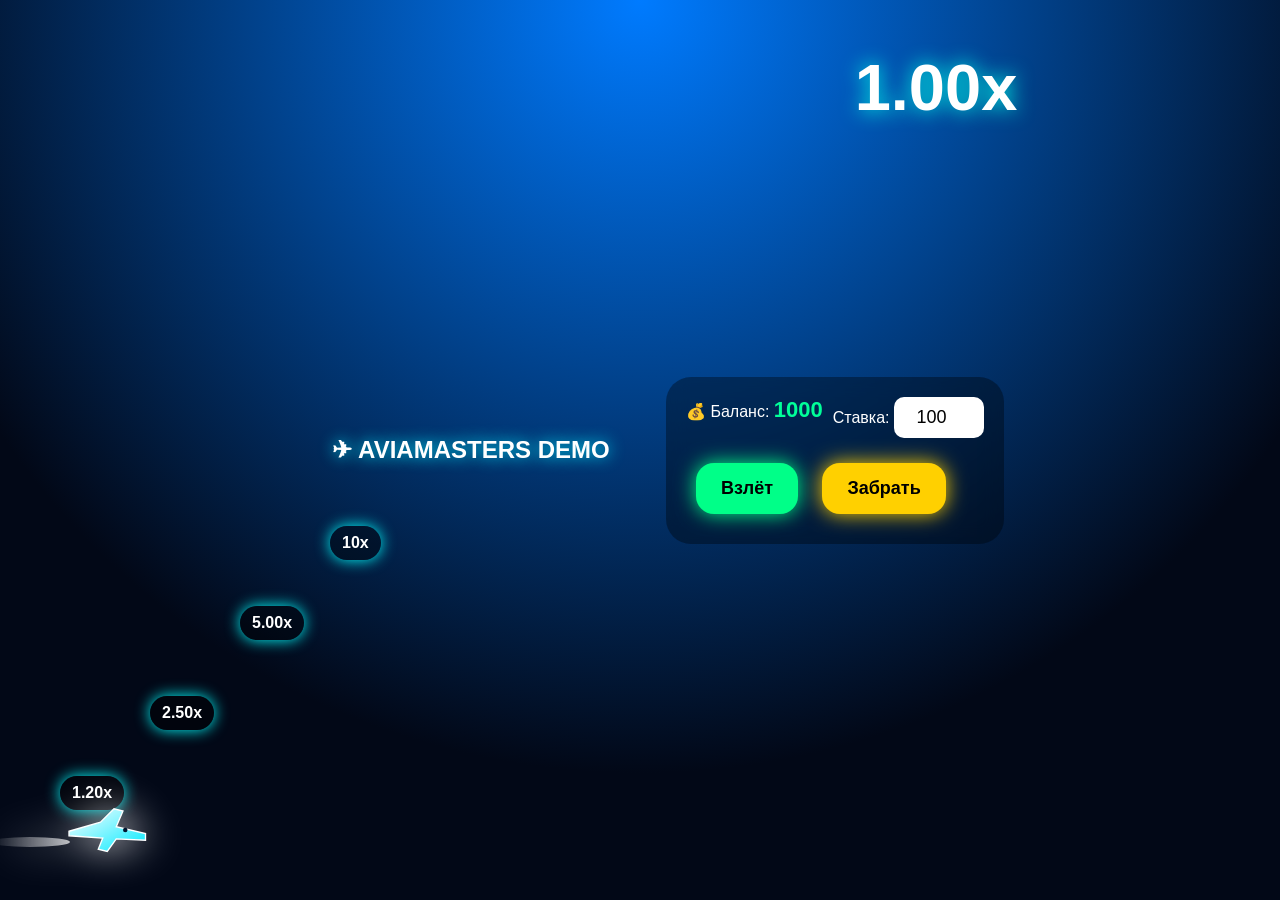
==== game/index.html @ b6bc9e89 "Update index.html" ====
<!DOCTYPE html>
<html lang="ru">

<head>

<meta charset="UTF-8">

<meta name="viewport" content="width=device-width, initial-scale=1.0">

<title>AVIAMASTERS Demo</title>

<link rel="stylesheet" href="style.css">

</head>


<body>


<div class="game">


<h1>✈ AVIAMASTERS DEMO</h1>


<div class="route">

<div class="point p1">1.20x</div>
<div class="point p2">2.50x</div>
<div class="point p3">5.00x</div>
<div class="point p4">10x</div>

</div>


<svg id="flightPath">

<polyline
stroke="#00ffcc"
stroke-width="5"
/>

</svg>


<div id="plane">

<img src="plane.svg">

</div>


<div id="multiplier">

1.00x

</div>
</div>



<div class="panel">


<div class="stats">

<div>
💰 Баланс:
<span id="balance">
1000
</span>
</div>


<div>

Ставка:

<input id="bet"
type="number"
value="100">

</div>

</div>



<button id="start">
Взлёт
</button>


<button id="take">
Забрать
</button>


</div>



<div id="message"></div>
  <div id="history">

</div>


</div>



<script src="game.js"></script>


</body>

</html>
---- game/style.css ----
*{
    box-sizing:border-box;
}


body{

    margin:0;
    min-height:100vh;

    display:flex;
    justify-content:center;
    align-items:center;

    background:
    radial-gradient(circle at top,#007bff,#020817 70%);

    font-family:Arial, sans-serif;

    color:white;

}



.game{

    width:390px;

    padding:20px;

    text-align:center;

}



h1{

    font-size:24px;

    text-shadow:
    0 0 15px #00eaff;

}



.sky{

height:450px;

position:relative;

overflow:hidden;

border-radius:30px;


background:

linear-gradient(
180deg,
#38c8ff 0%,
#79e8ff 45%,
#0b4d8a 100%
);


box-shadow:

0 0 40px #00eaff;

}


    box-shadow:

    0 0 35px #00eaff;

}



/* облака */

.sky::before{

content:"☁   ☁        ☁";

position:absolute;

top:40px;

left:0;

width:100%;

font-size:55px;

opacity:.35;

animation:cloud 8s linear infinite;

}



@keyframes cloud{

from{
transform:translateX(-80px);
}

to{
transform:translateX(80px);
}

}




#plane{

position:absolute;

left:60px;

bottom:40px;

width:90px;

z-index:5;

transition:

left .2s linear,

bottom .2s linear;


filter:

drop-shadow(
0 0 20px #ffffff
);

}


#plane img{

width:100%;

}




#multiplier{

position:absolute;

top:50px;

width:100%;

font-size:65px;

font-weight:bold;


text-shadow:

0 0 20px #00ffea;

}





.panel{

margin-top:20px;

background:

rgba(0,0,0,.35);

padding:20px;

border-radius:25px;


backdrop-filter:blur(10px);

}



#balance{

color:#00ff99;

font-size:22px;

font-weight:bold;

}



button{

border:0;

border-radius:18px;

padding:15px 25px;

margin:10px;

font-size:18px;

cursor:pointer;

font-weight:bold;

}



#start{

background:#00ff88;

box-shadow:

0 0 20px #00ff88;

}



#take{

background:#ffd000;

box-shadow:

0 0 20px #ffd000;

}



#message{

margin-top:20px;

font-size:22px;

    .crash{

animation:crash 1s forwards;

}


@keyframes crash{


0%{

transform:rotate(0deg);

}


50%{

transform:rotate(45deg);

}


100%{

transform:

translateY(200px)
rotate(90deg);

opacity:0;

}


}
}

#history{

margin-top:20px;

display:flex;

justify-content:center;

gap:8px;

flex-wrap:wrap;

}


.result{

padding:8px 12px;

border-radius:12px;

background:#06172d;

font-weight:bold;

box-shadow:

0 0 10px #00eaff;

}


.good{

color:#00ff88;

}


.bad{

color:#ff3355;

}

.stats{

display:flex;

justify-content:space-between;

gap:10px;

margin-bottom:15px;

}


input{

width:90px;

padding:10px;

border-radius:10px;

border:0;

font-size:18px;

text-align:center;

}

/* след за самолётом */

#plane::after{

content:"";

position:absolute;

width:80px;

height:10px;

left:-70px;

top:35px;

background:

linear-gradient(
90deg,
transparent,
#ffffff
);


border-radius:50%;

opacity:.7;

animation:smoke .6s infinite;

}


@keyframes smoke{


0%{

transform:scaleX(.5);

opacity:.2;

}


50%{

transform:scaleX(1);

opacity:.8;

}


100%{

transform:scaleX(.5);

opacity:.2;

}


}



/* плавный полёт */

#plane{

transition:

left .2s linear,

bottom .2s linear;

}

#flightPath{

position:absolute;

left:0;

bottom:0;

width:100%;

height:100%;

pointer-events:none;

}



#line{

filter:

drop-shadow(0 0 10px #00ffcc);

}

/* солнце */

.sky::before{

content:"☀️";

position:absolute;

top:25px;

right:35px;

font-size:70px;

filter:
drop-shadow(0 0 20px #fff);

}


/* остров */

.sky::after{

content:"";

position:absolute;

bottom:-60px;

left:50%;

transform:translateX(-50%);

width:320px;

height:130px;

background:

radial-gradient(
circle,
#1bff75,
#006b32
);


border-radius:50%;

box-shadow:

0 -10px 30px #00ff88;

}

.route{

position:absolute;

left:0;

top:0;

width:100%;

height:100%;

z-index:2;

}


.point{

position:absolute;

padding:8px 12px;

border-radius:20px;

background:rgba(0,0,0,.4);

color:white;

font-weight:bold;

box-shadow:0 0 15px #00ffff;

}


.p1{

left:60px;

bottom:90px;

}


.p2{

left:150px;

bottom:170px;

}


.p3{

left:240px;

bottom:260px;

}


.p4{

left:330px;

bottom:340px;

}
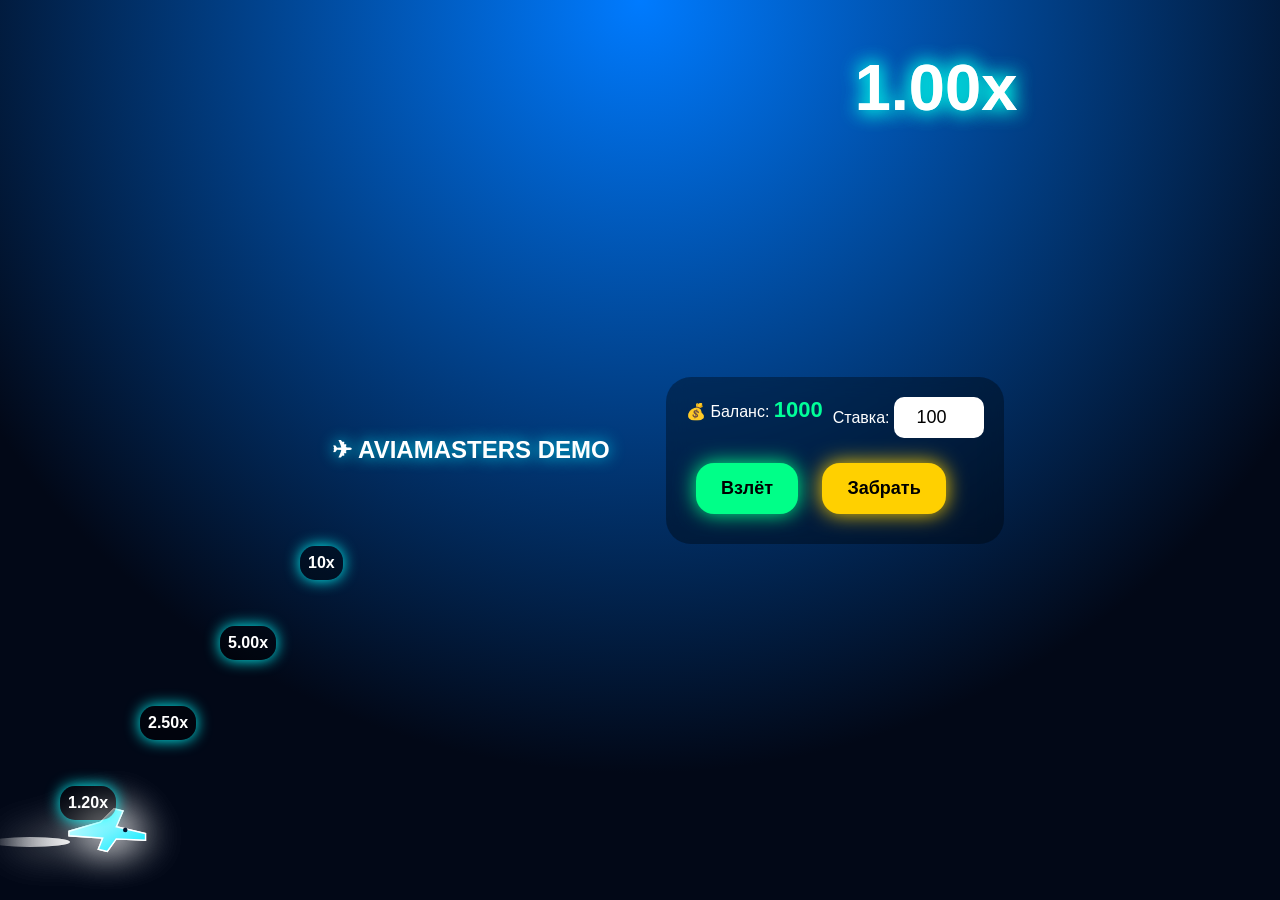
==== commit e8864ffa: "Update index.html" ====
--- a/game/index.html
+++ b/game/index.html
@@ -22,19 +22,42 @@
 
 <h1>✈ AVIAMASTERS DEMO</h1>
 
+<div class="game-area">
+
+
+<svg id="flightPath">
+
+</svg>
+
 
 <div class="route">
 
 <div class="point p1">1.20x</div>
+
 <div class="point p2">2.50x</div>
+
 <div class="point p3">5.00x</div>
+
 <div class="point p4">10x</div>
 
 </div>
 
 
-<svg id="flightPath">
+<div id="plane">
 
+<img src="plane.svg">
+
+</div>
+
+
+<div id="multiplier">
+
+1.00x
+
+</div>
+
+
+</div>
 <polyline
 stroke="#00ffcc"
 stroke-width="5"
--- a/game/style.css
+++ b/game/style.css
@@ -48,16 +48,16 @@
 
 .sky{
 
+position:relative;
+
+overflow:hidden;
+
+
 height:450px;
 
-position:relative;
-
-overflow:hidden;
-
-border-radius:30px;
-
-
-background:
+background: ...;
+
+}
 
 linear-gradient(
 180deg,
@@ -606,3 +606,44 @@
 bottom:340px;
 
 }
+.route{
+position:absolute;
+left:0;
+top:0;
+width:100%;
+height:100%;
+z-index:10;
+}
+
+
+.point{
+position:absolute;
+color:white;
+background:rgba(0,0,0,.4);
+padding:8px;
+border-radius:15px;
+}
+
+
+.p1{
+left:60px;
+bottom:80px;
+}
+
+
+.p2{
+left:140px;
+bottom:160px;
+}
+
+
+.p3{
+left:220px;
+bottom:240px;
+}
+
+
+.p4{
+left:300px;
+bottom:320px;
+}
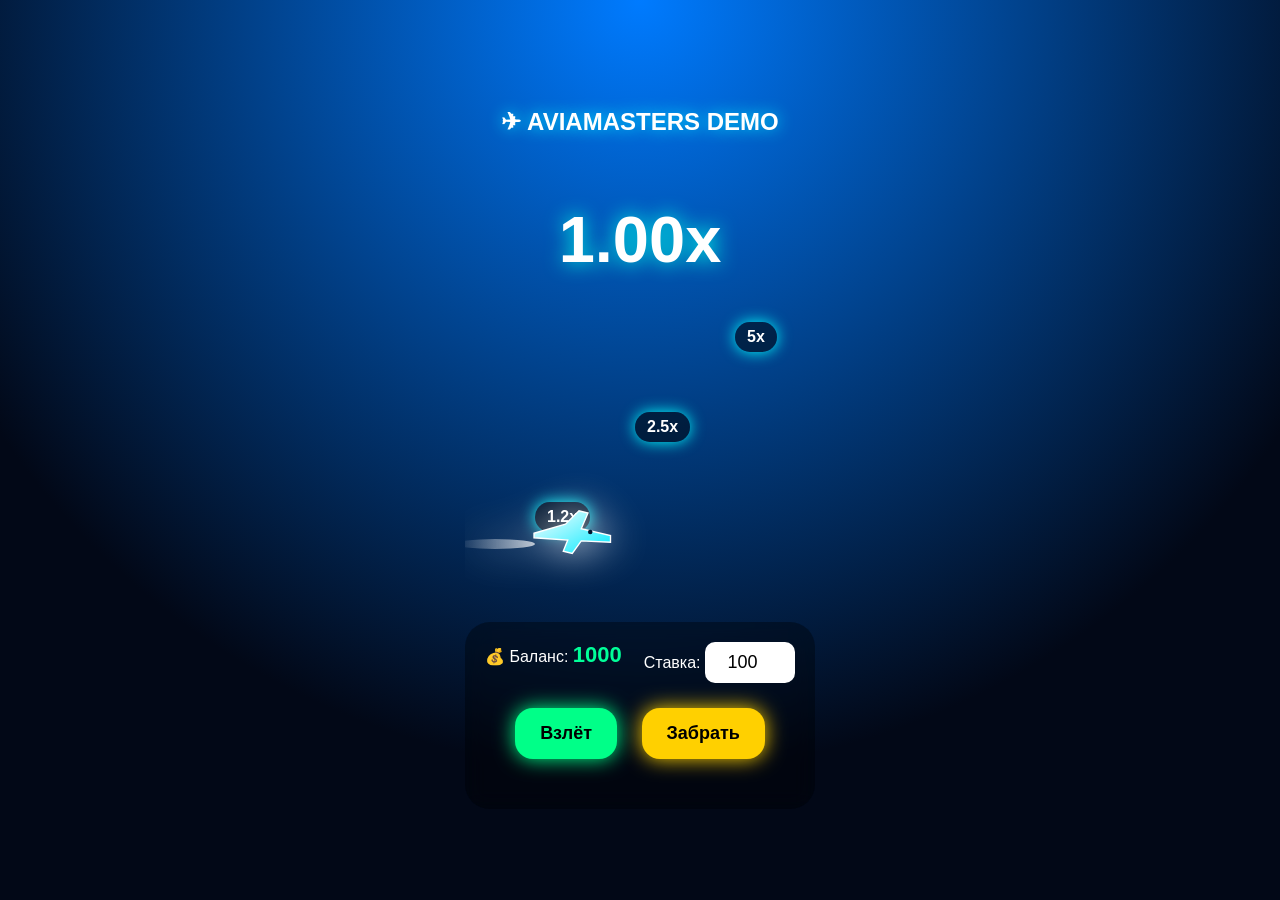
==== commit 6da846f5: "Update index.html" ====
--- a/game/index.html
+++ b/game/index.html
@@ -1,141 +1,62 @@
 <!DOCTYPE html>
 <html lang="ru">
-
 <head>
-
 <meta charset="UTF-8">
-
 <meta name="viewport" content="width=device-width, initial-scale=1.0">
-
-<title>AVIAMASTERS Demo</title>
-
+<title>AVIAMASTERS DEMO</title>
 <link rel="stylesheet" href="style.css">
-
 </head>
-
 
 <body>
 
-
 <div class="game">
 
+    <h1>✈ AVIAMASTERS DEMO</h1>
 
-<h1>✈ AVIAMASTERS DEMO</h1>
+    <div class="game-area">
 
-<div class="game-area">
+        <svg id="flightPath">
+            <polyline id="line" fill="none"></polyline>
+        </svg>
 
+        <div class="route">
+            <div class="point p1">1.2x</div>
+            <div class="point p2">2.5x</div>
+            <div class="point p3">5x</div>
+            <div class="point p4">10x</div>
+        </div>
 
-<svg id="flightPath">
+        <div id="plane">
+            <img src="plane.svg">
+        </div>
 
-</svg>
+        <div id="multiplier">1.00x</div>
 
+    </div>
 
-<div class="route">
+    <div class="panel">
 
-<div class="point p1">1.20x</div>
+        <div class="stats">
+            <div>💰 Баланс: <span id="balance">1000</span></div>
 
-<div class="point p2">2.50x</div>
+            <div>
+                Ставка:
+                <input id="bet" type="number" value="100">
+            </div>
+        </div>
 
-<div class="point p3">5.00x</div>
+        <button id="start">Взлёт</button>
+        <button id="take">Забрать</button>
 
-<div class="point p4">10x</div>
+        <div id="message"></div>
+
+        <div id="history"></div>
+
+    </div>
 
 </div>
 
-
-<div id="plane">
-
-<img src="plane.svg">
-
-</div>
-
-
-<div id="multiplier">
-
-1.00x
-
-</div>
-
-
-</div>
-<polyline
-stroke="#00ffcc"
-stroke-width="5"
-/>
-
-</svg>
-
-
-<div id="plane">
-
-<img src="plane.svg">
-
-</div>
-
-
-<div id="multiplier">
-
-1.00x
-
-</div>
-</div>
-
-
-
-<div class="panel">
-
-
-<div class="stats">
-
-<div>
-💰 Баланс:
-<span id="balance">
-1000
-</span>
-</div>
-
-
-<div>
-
-Ставка:
-
-<input id="bet"
-type="number"
-value="100">
-
-</div>
-
-</div>
-
-
-
-<button id="start">
-Взлёт
-</button>
-
-
-<button id="take">
-Забрать
-</button>
-
-
-</div>
-
-
-
-<div id="message"></div>
-  <div id="history">
-
-</div>
-
-
-</div>
-
-
-
 <script src="game.js"></script>
 
-
 </body>
-
 </html>
--- a/game/style.css
+++ b/game/style.css
@@ -118,9 +118,6 @@
 
 }
 
-
-
-
 #plane{
 
 position:absolute;
@@ -155,9 +152,6 @@
 
 }
 
-
-
-
 #multiplier{
 
 position:absolute;
@@ -177,10 +171,6 @@
 
 }
 
-
-
-
-
 .panel{
 
 margin-top:20px;
@@ -209,8 +199,6 @@
 font-weight:bold;
 
 }
-
-
 
 button{
 
@@ -536,23 +524,6 @@
 
 }
 
-.route{
-
-position:absolute;
-
-left:0;
-
-top:0;
-
-width:100%;
-
-height:100%;
-
-z-index:2;
-
-}
-
-
 .point{
 
 position:absolute;
@@ -606,15 +577,6 @@
 bottom:340px;
 
 }
-.route{
-position:absolute;
-left:0;
-top:0;
-width:100%;
-height:100%;
-z-index:10;
-}
-
 
 .point{
 position:absolute;
@@ -647,3 +609,59 @@
 left:300px;
 bottom:320px;
 }
+.game-area{
+
+position:relative;
+
+width:100%;
+
+height:450px;
+
+overflow:hidden;
+
+}
+.game-area{
+    position:relative;
+    width:100%;
+    max-width:700px;
+    height:450px;
+    overflow:hidden;
+    margin:auto;
+}
+
+
+.route{
+    position:absolute;
+    inset:0;
+    z-index:5;
+}
+
+
+.point{
+    position:absolute;
+    color:white;
+    background:rgba(0,0,0,.5);
+    padding:6px 12px;
+    border-radius:20px;
+}
+
+
+.p1{
+    left:70px;
+    bottom:70px;
+}
+
+.p2{
+    left:170px;
+    bottom:160px;
+}
+
+.p3{
+    left:270px;
+    bottom:250px;
+}
+
+.p4{
+    left:370px;
+    bottom:330px;
+}
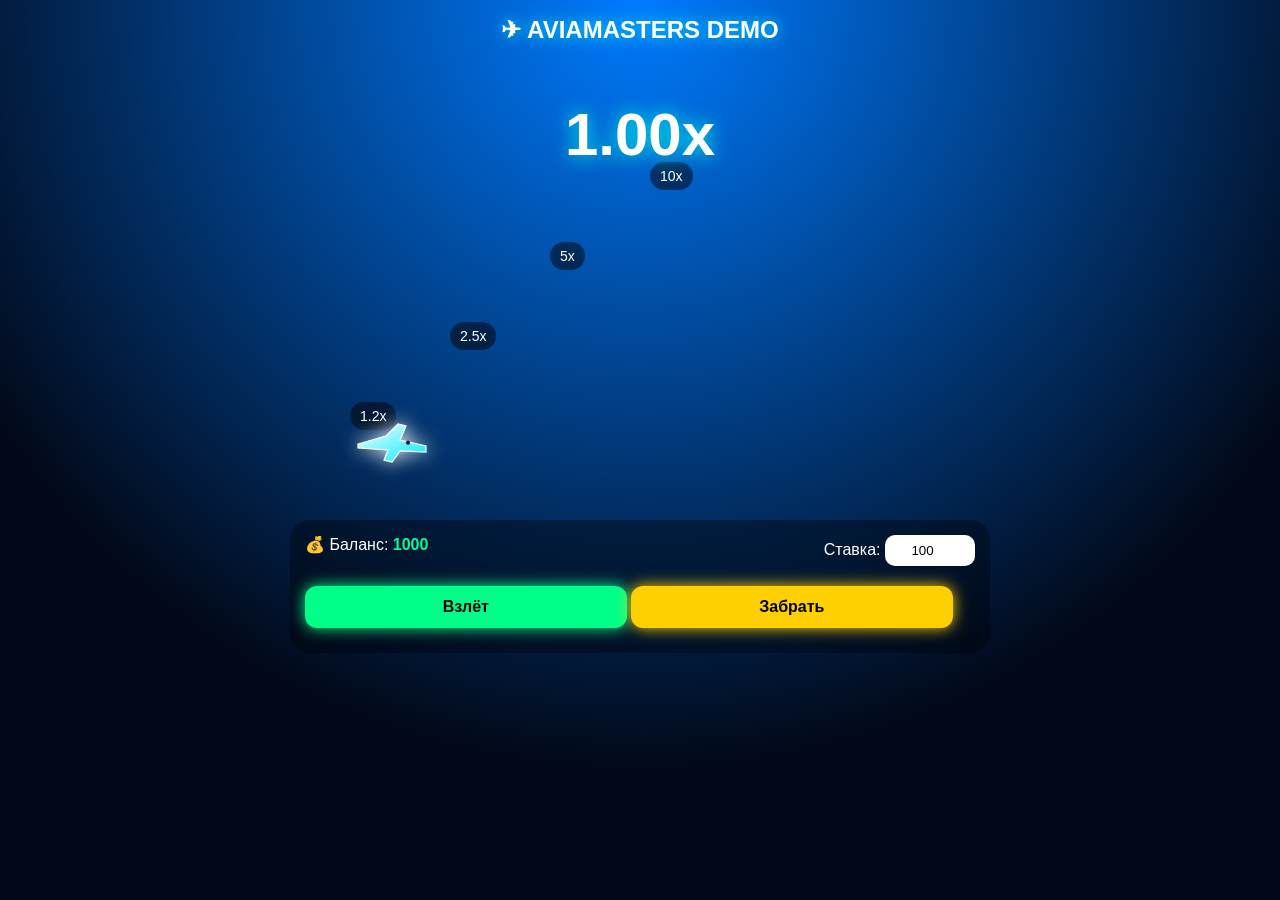
==== commit 0ea8a1c3: "Update index.html" ====
--- a/game/index.html
+++ b/game/index.html
@@ -11,30 +11,43 @@
 
 <div class="game">
 
-    <h1>✈ AVIAMASTERS DEMO</h1>
+   <h1>✈ AVIAMASTERS DEMO</h1>
 
-    <div class="game-area">
+<div class="game-area">
 
-        <svg id="flightPath">
-            <polyline id="line" fill="none"></polyline>
-        </svg>
+    <!-- ☀️ солнце / ☁️ облака добавляются через CSS -->
 
-        <div class="route">
-            <div class="point p1">1.2x</div>
-            <div class="point p2">2.5x</div>
-            <div class="point p3">5x</div>
-            <div class="point p4">10x</div>
-        </div>
+    <!-- SVG линия полёта -->
+    <svg id="flightPath">
+        <polyline id="line" fill="none"></polyline>
+    </svg>
 
-        <div id="plane">
-            <img src="plane.svg">
-        </div>
+    <!-- острова -->
+    <div class="island island1"></div>
+    <div class="island island2"></div>
+    <div class="island island3"></div>
+    <div class="island island4"></div>
+    <div class="island island5"></div>
 
-        <div id="multiplier">1.00x</div>
-
+    <!-- точки множителей -->
+    <div class="route">
+        <div class="point p1">1.2x</div>
+        <div class="point p2">2.5x</div>
+        <div class="point p3">5x</div>
+        <div class="point p4">10x</div>
     </div>
 
-    <div class="panel">
+    <!-- самолёт -->
+    <div id="plane">
+        <img src="plane.svg">
+    </div>
+
+    <!-- множитель -->
+    <div id="multiplier">1.00x</div>
+
+</div>
+
+<div class="panel">
 
         <div class="stats">
             <div>💰 Баланс: <span id="balance">1000</span></div>
--- a/game/style.css
+++ b/game/style.css
@@ -1,667 +1,171 @@
-*{
-    box-sizing:border-box;
+* {
+    box-sizing: border-box;
 }
 
-
-body{
-
-    margin:0;
-    min-height:100vh;
-
-    display:flex;
-    justify-content:center;
-    align-items:center;
-
-    background:
-    radial-gradient(circle at top,#007bff,#020817 70%);
-
-    font-family:Arial, sans-serif;
-
-    color:white;
-
+body {
+    margin: 0;
+    height: 100vh;
+    display: flex;
+    justify-content: center;
+    align-items: center;
+    background: radial-gradient(circle at top, #007bff, #020817 70%);
+    font-family: Arial, sans-serif;
+    color: white;
+    overflow: hidden;
 }
 
-
-
-.game{
-
-    width:390px;
-
-    padding:20px;
-
-    text-align:center;
-
+.game {
+    width: 100vw;
+    height: 100vh;
+    max-width: 700px;
+    display: flex;
+    flex-direction: column;
+    align-items: center;
 }
 
-
-
-h1{
-
-    font-size:24px;
-
-    text-shadow:
-    0 0 15px #00eaff;
-
+h1 {
+    font-size: 24px;
+    text-shadow: 0 0 15px #00eaff;
 }
 
-
-
-.sky{
-
-position:relative;
-
-overflow:hidden;
-
-
-height:450px;
-
-background: ...;
-
+.game-area {
+    position: relative;
+    width: 100%;
+    height: 450px;
+    overflow: hidden;
 }
 
-linear-gradient(
-180deg,
-#38c8ff 0%,
-#79e8ff 45%,
-#0b4d8a 100%
-);
-
-
-box-shadow:
-
-0 0 40px #00eaff;
-
+#flightPath {
+    position: absolute;
+    width: 100%;
+    height: 100%;
+    pointer-events: none;
 }
 
-
-    box-shadow:
-
-    0 0 35px #00eaff;
-
+#plane {
+    position: absolute;
+    left: 60px;
+    bottom: 40px;
+    width: 80px;
+    z-index: 5;
+    transition: left 0.1s linear, bottom 0.1s linear;
+    filter: drop-shadow(0 0 10px white);
 }
 
-
-
-/* облака */
-
-.sky::before{
-
-content:"☁   ☁        ☁";
-
-position:absolute;
-
-top:40px;
-
-left:0;
-
-width:100%;
-
-font-size:55px;
-
-opacity:.35;
-
-animation:cloud 8s linear infinite;
-
+#plane img {
+    width: 100%;
 }
 
-
-
-@keyframes cloud{
-
-from{
-transform:translateX(-80px);
+#multiplier {
+    position: absolute;
+    top: 40px;
+    width: 100%;
+    text-align: center;
+    font-size: 60px;
+    font-weight: bold;
+    text-shadow: 0 0 20px #00ffea;
 }
 
-to{
-transform:translateX(80px);
+.route {
+    position: absolute;
+    inset: 0;
 }
 
+.point {
+    position: absolute;
+    padding: 6px 10px;
+    border-radius: 15px;
+    background: rgba(0,0,0,0.5);
+    font-size: 14px;
 }
 
-#plane{
+.p1 { left: 60px; bottom: 80px; }
+.p2 { left: 160px; bottom: 160px; }
+.p3 { left: 260px; bottom: 240px; }
+.p4 { left: 360px; bottom: 320px; }
 
-position:absolute;
-
-left:60px;
-
-bottom:40px;
-
-width:90px;
-
-z-index:5;
-
-transition:
-
-left .2s linear,
-
-bottom .2s linear;
-
-
-filter:
-
-drop-shadow(
-0 0 20px #ffffff
-);
-
+.panel {
+    margin-top: 10px;
+    width: 100%;
+    background: rgba(0,0,0,0.35);
+    padding: 15px;
+    border-radius: 20px;
+    backdrop-filter: blur(10px);
 }
 
-
-#plane img{
-
-width:100%;
-
+.stats {
+    display: flex;
+    justify-content: space-between;
+    margin-bottom: 10px;
 }
 
-#multiplier{
-
-position:absolute;
-
-top:50px;
-
-width:100%;
-
-font-size:65px;
-
-font-weight:bold;
-
-
-text-shadow:
-
-0 0 20px #00ffea;
-
+#balance {
+    color: #00ff99;
+    font-weight: bold;
 }
 
-.panel{
-
-margin-top:20px;
-
-background:
-
-rgba(0,0,0,.35);
-
-padding:20px;
-
-border-radius:25px;
-
-
-backdrop-filter:blur(10px);
-
+input {
+    width: 90px;
+    padding: 8px;
+    border-radius: 10px;
+    border: none;
+    text-align: center;
 }
 
-
-
-#balance{
-
-color:#00ff99;
-
-font-size:22px;
-
-font-weight:bold;
-
+button {
+    width: 48%;
+    padding: 12px;
+    margin-top: 10px;
+    border: none;
+    border-radius: 12px;
+    font-size: 16px;
+    font-weight: bold;
+    cursor: pointer;
 }
 
-button{
-
-border:0;
-
-border-radius:18px;
-
-padding:15px 25px;
-
-margin:10px;
-
-font-size:18px;
-
-cursor:pointer;
-
-font-weight:bold;
-
+#start {
+    background: #00ff88;
+    box-shadow: 0 0 15px #00ff88;
 }
 
-
-
-#start{
-
-background:#00ff88;
-
-box-shadow:
-
-0 0 20px #00ff88;
-
+#take {
+    background: #ffd000;
+    box-shadow: 0 0 15px #ffd000;
 }
 
-
-
-#take{
-
-background:#ffd000;
-
-box-shadow:
-
-0 0 20px #ffd000;
-
+#message {
+    margin-top: 10px;
+    font-size: 18px;
+    text-align: center;
 }
 
-
-
-#message{
-
-margin-top:20px;
-
-font-size:22px;
-
-    .crash{
-
-animation:crash 1s forwards;
-
+#history {
+    margin-top: 10px;
+    display: flex;
+    gap: 6px;
+    justify-content: center;
+    flex-wrap: wrap;
 }
 
-
-@keyframes crash{
-
-
-0%{
-
-transform:rotate(0deg);
-
+.result {
+    padding: 6px 10px;
+    border-radius: 10px;
+    background: #06172d;
+    font-weight: bold;
 }
 
+.good { color: #00ff88; }
+.bad { color: #ff3355; }
 
-50%{
-
-transform:rotate(45deg);
-
+.crash {
+    animation: crash 0.8s forwards;
 }
 
-
-100%{
-
-transform:
-
-translateY(200px)
-rotate(90deg);
-
-opacity:0;
-
+@keyframes crash {
+    0% { transform: rotate(0); }
+    50% { transform: rotate(40deg); }
+    100% {
+        transform: translateY(200px) rotate(90deg);
+        opacity: 0;
+    }
 }
-
-
-}
-}
-
-#history{
-
-margin-top:20px;
-
-display:flex;
-
-justify-content:center;
-
-gap:8px;
-
-flex-wrap:wrap;
-
-}
-
-
-.result{
-
-padding:8px 12px;
-
-border-radius:12px;
-
-background:#06172d;
-
-font-weight:bold;
-
-box-shadow:
-
-0 0 10px #00eaff;
-
-}
-
-
-.good{
-
-color:#00ff88;
-
-}
-
-
-.bad{
-
-color:#ff3355;
-
-}
-
-.stats{
-
-display:flex;
-
-justify-content:space-between;
-
-gap:10px;
-
-margin-bottom:15px;
-
-}
-
-
-input{
-
-width:90px;
-
-padding:10px;
-
-border-radius:10px;
-
-border:0;
-
-font-size:18px;
-
-text-align:center;
-
-}
-
-/* след за самолётом */
-
-#plane::after{
-
-content:"";
-
-position:absolute;
-
-width:80px;
-
-height:10px;
-
-left:-70px;
-
-top:35px;
-
-background:
-
-linear-gradient(
-90deg,
-transparent,
-#ffffff
-);
-
-
-border-radius:50%;
-
-opacity:.7;
-
-animation:smoke .6s infinite;
-
-}
-
-
-@keyframes smoke{
-
-
-0%{
-
-transform:scaleX(.5);
-
-opacity:.2;
-
-}
-
-
-50%{
-
-transform:scaleX(1);
-
-opacity:.8;
-
-}
-
-
-100%{
-
-transform:scaleX(.5);
-
-opacity:.2;
-
-}
-
-
-}
-
-
-
-/* плавный полёт */
-
-#plane{
-
-transition:
-
-left .2s linear,
-
-bottom .2s linear;
-
-}
-
-#flightPath{
-
-position:absolute;
-
-left:0;
-
-bottom:0;
-
-width:100%;
-
-height:100%;
-
-pointer-events:none;
-
-}
-
-
-
-#line{
-
-filter:
-
-drop-shadow(0 0 10px #00ffcc);
-
-}
-
-/* солнце */
-
-.sky::before{
-
-content:"☀️";
-
-position:absolute;
-
-top:25px;
-
-right:35px;
-
-font-size:70px;
-
-filter:
-drop-shadow(0 0 20px #fff);
-
-}
-
-
-/* остров */
-
-.sky::after{
-
-content:"";
-
-position:absolute;
-
-bottom:-60px;
-
-left:50%;
-
-transform:translateX(-50%);
-
-width:320px;
-
-height:130px;
-
-background:
-
-radial-gradient(
-circle,
-#1bff75,
-#006b32
-);
-
-
-border-radius:50%;
-
-box-shadow:
-
-0 -10px 30px #00ff88;
-
-}
-
-.point{
-
-position:absolute;
-
-padding:8px 12px;
-
-border-radius:20px;
-
-background:rgba(0,0,0,.4);
-
-color:white;
-
-font-weight:bold;
-
-box-shadow:0 0 15px #00ffff;
-
-}
-
-
-.p1{
-
-left:60px;
-
-bottom:90px;
-
-}
-
-
-.p2{
-
-left:150px;
-
-bottom:170px;
-
-}
-
-
-.p3{
-
-left:240px;
-
-bottom:260px;
-
-}
-
-
-.p4{
-
-left:330px;
-
-bottom:340px;
-
-}
-
-.point{
-position:absolute;
-color:white;
-background:rgba(0,0,0,.4);
-padding:8px;
-border-radius:15px;
-}
-
-
-.p1{
-left:60px;
-bottom:80px;
-}
-
-
-.p2{
-left:140px;
-bottom:160px;
-}
-
-
-.p3{
-left:220px;
-bottom:240px;
-}
-
-
-.p4{
-left:300px;
-bottom:320px;
-}
-.game-area{
-
-position:relative;
-
-width:100%;
-
-height:450px;
-
-overflow:hidden;
-
-}
-.game-area{
-    position:relative;
-    width:100%;
-    max-width:700px;
-    height:450px;
-    overflow:hidden;
-    margin:auto;
-}
-
-
-.route{
-    position:absolute;
-    inset:0;
-    z-index:5;
-}
-
-
-.point{
-    position:absolute;
-    color:white;
-    background:rgba(0,0,0,.5);
-    padding:6px 12px;
-    border-radius:20px;
-}
-
-
-.p1{
-    left:70px;
-    bottom:70px;
-}
-
-.p2{
-    left:170px;
-    bottom:160px;
-}
-
-.p3{
-    left:270px;
-    bottom:250px;
-}
-
-.p4{
-    left:370px;
-    bottom:330px;
-}
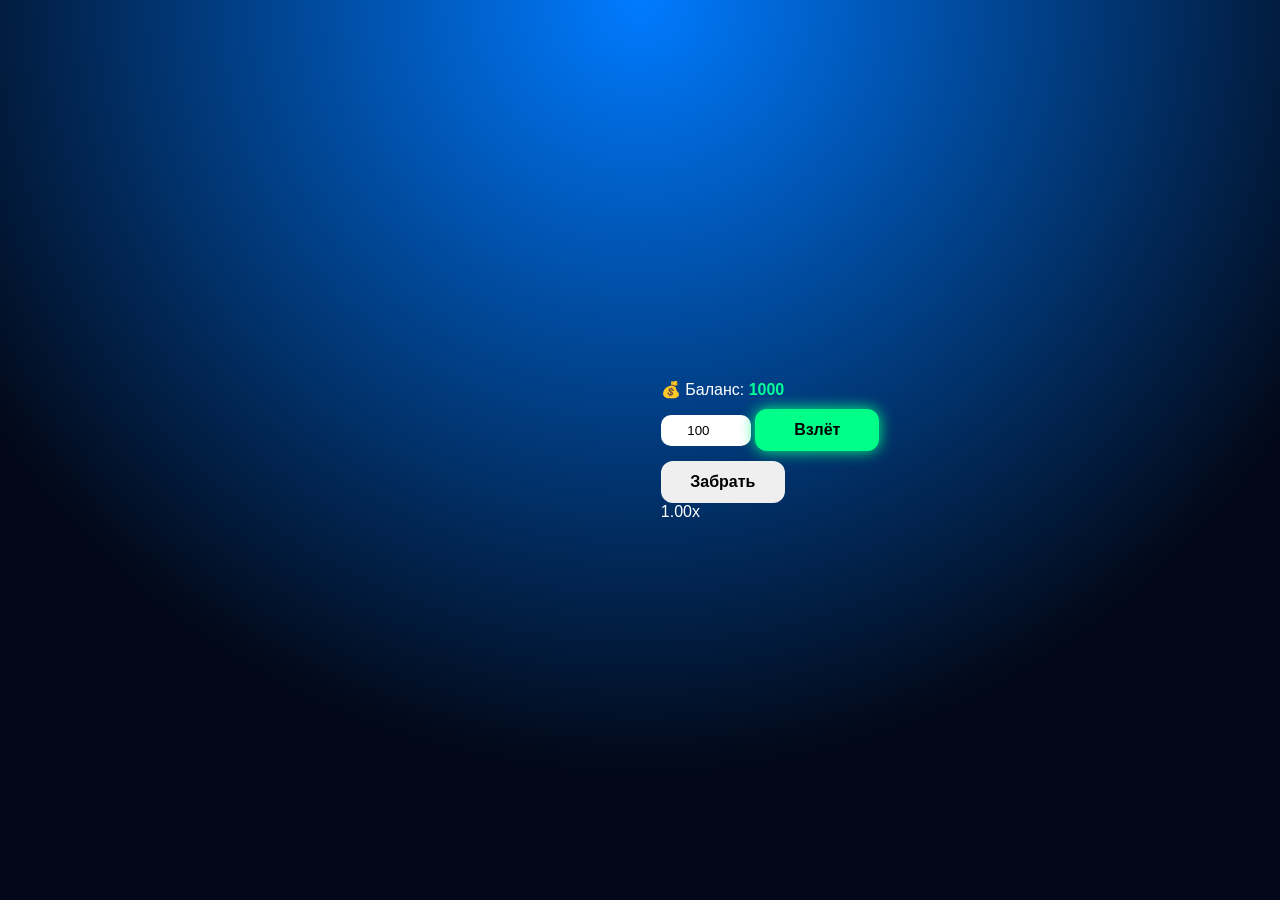
==== commit 6ccf9091: "Update index.html" ====
--- a/game/index.html
+++ b/game/index.html
@@ -2,71 +2,23 @@
 <html lang="ru">
 <head>
 <meta charset="UTF-8">
-<meta name="viewport" content="width=device-width, initial-scale=1.0">
-<title>AVIAMASTERS DEMO</title>
+<title>Crash Game</title>
 <link rel="stylesheet" href="style.css">
 </head>
 
 <body>
 
-<div class="game">
+<canvas id="game"></canvas>
 
-   <h1>✈ AVIAMASTERS DEMO</h1>
+<div class="ui">
+    <div>💰 Баланс: <span id="balance">1000</span></div>
 
-<div class="game-area">
+    <input id="bet" type="number" value="100">
 
-    <!-- ☀️ солнце / ☁️ облака добавляются через CSS -->
+    <button id="start">Взлёт</button>
+    <button id="cash">Забрать</button>
 
-    <!-- SVG линия полёта -->
-    <svg id="flightPath">
-        <polyline id="line" fill="none"></polyline>
-    </svg>
-
-    <!-- острова -->
-    <div class="island island1"></div>
-    <div class="island island2"></div>
-    <div class="island island3"></div>
-    <div class="island island4"></div>
-    <div class="island island5"></div>
-
-    <!-- точки множителей -->
-    <div class="route">
-        <div class="point p1">1.2x</div>
-        <div class="point p2">2.5x</div>
-        <div class="point p3">5x</div>
-        <div class="point p4">10x</div>
-    </div>
-
-    <!-- самолёт -->
-    <div id="plane">
-        <img src="plane.svg">
-    </div>
-
-    <!-- множитель -->
-    <div id="multiplier">1.00x</div>
-
-</div>
-
-<div class="panel">
-
-        <div class="stats">
-            <div>💰 Баланс: <span id="balance">1000</span></div>
-
-            <div>
-                Ставка:
-                <input id="bet" type="number" value="100">
-            </div>
-        </div>
-
-        <button id="start">Взлёт</button>
-        <button id="take">Забрать</button>
-
-        <div id="message"></div>
-
-        <div id="history"></div>
-
-    </div>
-
+    <div id="mult">1.00x</div>
 </div>
 
 <script src="game.js"></script>
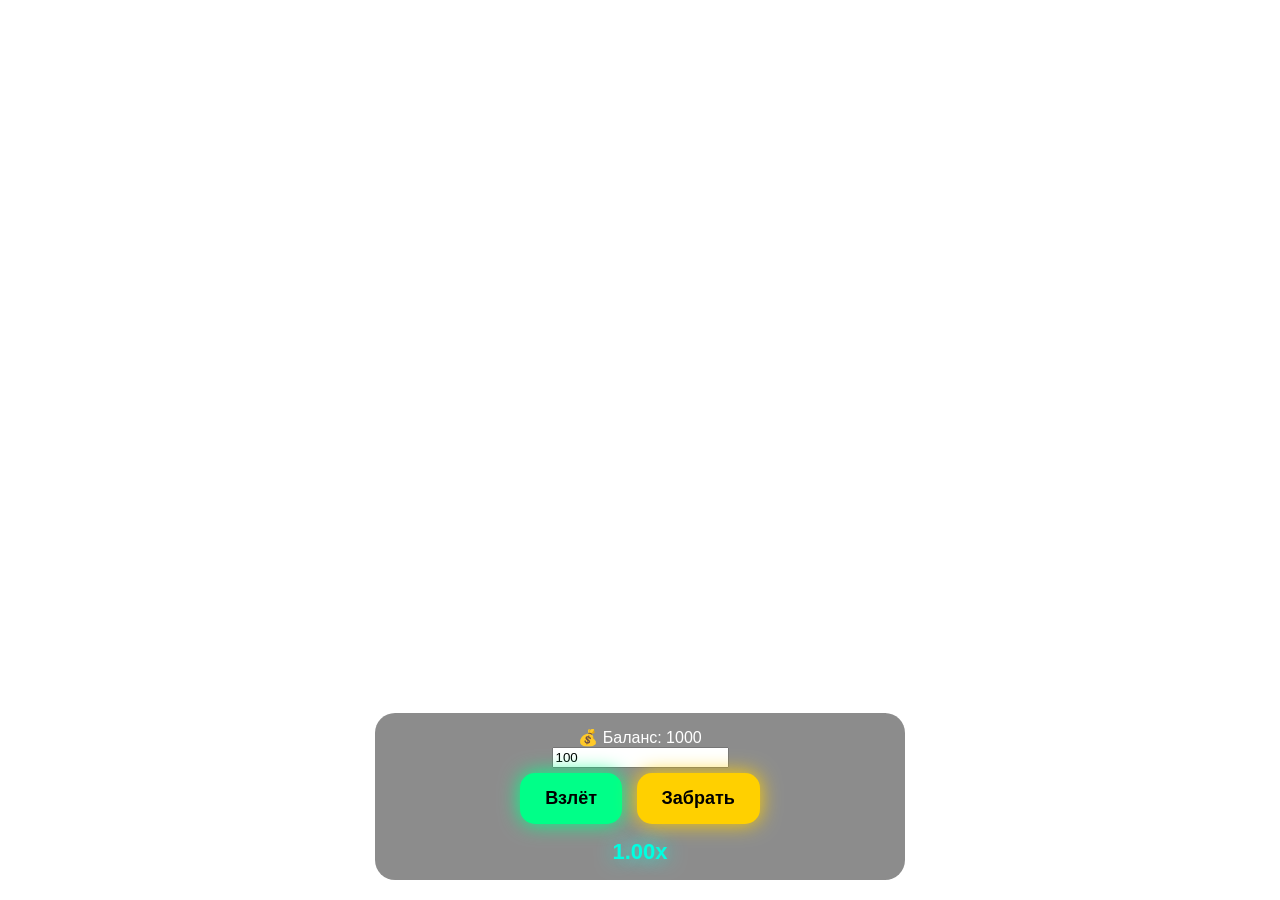
==== commit 012b5c96: "Update index.html" ====
--- a/game/index.html
+++ b/game/index.html
@@ -1,27 +1,60 @@
 <!DOCTYPE html>
 <html lang="ru">
 <head>
+
 <meta charset="UTF-8">
-<title>Crash Game</title>
+<meta name="viewport" content="width=device-width, initial-scale=1.0">
+
+<title>AVIAMASTERS DEMO</title>
+
 <link rel="stylesheet" href="style.css">
+
 </head>
+
 
 <body>
 
+
 <canvas id="game"></canvas>
 
+
 <div class="ui">
-    <div>💰 Баланс: <span id="balance">1000</span></div>
 
-    <input id="bet" type="number" value="100">
+<div>
+💰 Баланс:
+<span id="balance">1000</span>
+</div>
 
-    <button id="start">Взлёт</button>
-    <button id="cash">Забрать</button>
 
-    <div id="mult">1.00x</div>
+<input 
+id="bet"
+type="number"
+value="100">
+
+
+<br>
+
+
+<button id="start">
+Взлёт
+</button>
+
+
+<button id="cash">
+Забрать
+</button>
+
+
+<div id="mult">
+1.00x
 </div>
+
+
+</div>
+
 
 <script src="game.js"></script>
 
+
 </body>
 </html>
--- a/game/style.css
+++ b/game/style.css
@@ -1,171 +1,109 @@
-* {
-    box-sizing: border-box;
+body {
+    margin: 0;
+    overflow: hidden;
+    font-family: Arial;
 }
 
-body {
-    margin: 0;
-    height: 100vh;
-    display: flex;
-    justify-content: center;
-    align-items: center;
-    background: radial-gradient(circle at top, #007bff, #020817 70%);
-    font-family: Arial, sans-serif;
-    color: white;
-    overflow: hidden;
+canvas {
+    display: block;
+    width:100vw;
+    height:100vh;
 }
 
-.game {
-    width: 100vw;
-    height: 100vh;
-    max-width: 700px;
-    display: flex;
-    flex-direction: column;
-    align-items: center;
+
+/* UI поверх игры */
+.ui {
+
+    position:absolute;
+
+    bottom:20px;
+
+    left:50%;
+
+    transform:translateX(-50%);
+
+    width:90%;
+
+    max-width:500px;
+
+    background:
+    rgba(0,0,0,.45);
+
+    padding:15px;
+
+    border-radius:20px;
+
+    backdrop-filter:blur(10px);
+
+    color:white;
+
+    text-align:center;
+
 }
 
-h1 {
-    font-size: 24px;
-    text-shadow: 0 0 15px #00eaff;
+
+/* множитель */
+
+#mult {
+
+    font-size:50px;
+
+    font-weight:bold;
+
+    color:#00ffe1;
+
+    text-shadow:
+    0 0 20px #00ffe1;
+
 }
 
-.game-area {
-    position: relative;
-    width: 100%;
-    height: 450px;
-    overflow: hidden;
+
+/* кнопки */
+
+button {
+
+    border:none;
+
+    border-radius:15px;
+
+    padding:15px 25px;
+
+    font-size:18px;
+
+    font-weight:bold;
+
+    cursor:pointer;
+
+    margin:5px;
+
 }
 
-#flightPath {
-    position: absolute;
-    width: 100%;
-    height: 100%;
-    pointer-events: none;
+
+#start {
+
+    background:#00ff88;
+
+    box-shadow:
+    0 0 20px #00ff88;
+
 }
 
-#plane {
-    position: absolute;
-    left: 60px;
-    bottom: 40px;
-    width: 80px;
-    z-index: 5;
-    transition: left 0.1s linear, bottom 0.1s linear;
-    filter: drop-shadow(0 0 10px white);
+
+#cash {
+
+    background:#ffd000;
+
+    box-shadow:
+    0 0 20px #ffd000;
+
 }
 
-#plane img {
-    width: 100%;
+#cash {
+    background: #ffd000;
 }
 
-#multiplier {
-    position: absolute;
-    top: 40px;
-    width: 100%;
-    text-align: center;
-    font-size: 60px;
-    font-weight: bold;
-    text-shadow: 0 0 20px #00ffea;
-}
-
-.route {
-    position: absolute;
-    inset: 0;
-}
-
-.point {
-    position: absolute;
-    padding: 6px 10px;
-    border-radius: 15px;
-    background: rgba(0,0,0,0.5);
-    font-size: 14px;
-}
-
-.p1 { left: 60px; bottom: 80px; }
-.p2 { left: 160px; bottom: 160px; }
-.p3 { left: 260px; bottom: 240px; }
-.p4 { left: 360px; bottom: 320px; }
-
-.panel {
+#mult {
     margin-top: 10px;
-    width: 100%;
-    background: rgba(0,0,0,0.35);
-    padding: 15px;
-    border-radius: 20px;
-    backdrop-filter: blur(10px);
-}
-
-.stats {
-    display: flex;
-    justify-content: space-between;
-    margin-bottom: 10px;
-}
-
-#balance {
-    color: #00ff99;
+    font-size: 22px;
     font-weight: bold;
 }
-
-input {
-    width: 90px;
-    padding: 8px;
-    border-radius: 10px;
-    border: none;
-    text-align: center;
-}
-
-button {
-    width: 48%;
-    padding: 12px;
-    margin-top: 10px;
-    border: none;
-    border-radius: 12px;
-    font-size: 16px;
-    font-weight: bold;
-    cursor: pointer;
-}
-
-#start {
-    background: #00ff88;
-    box-shadow: 0 0 15px #00ff88;
-}
-
-#take {
-    background: #ffd000;
-    box-shadow: 0 0 15px #ffd000;
-}
-
-#message {
-    margin-top: 10px;
-    font-size: 18px;
-    text-align: center;
-}
-
-#history {
-    margin-top: 10px;
-    display: flex;
-    gap: 6px;
-    justify-content: center;
-    flex-wrap: wrap;
-}
-
-.result {
-    padding: 6px 10px;
-    border-radius: 10px;
-    background: #06172d;
-    font-weight: bold;
-}
-
-.good { color: #00ff88; }
-.bad { color: #ff3355; }
-
-.crash {
-    animation: crash 0.8s forwards;
-}
-
-@keyframes crash {
-    0% { transform: rotate(0); }
-    50% { transform: rotate(40deg); }
-    100% {
-        transform: translateY(200px) rotate(90deg);
-        opacity: 0;
-    }
-}
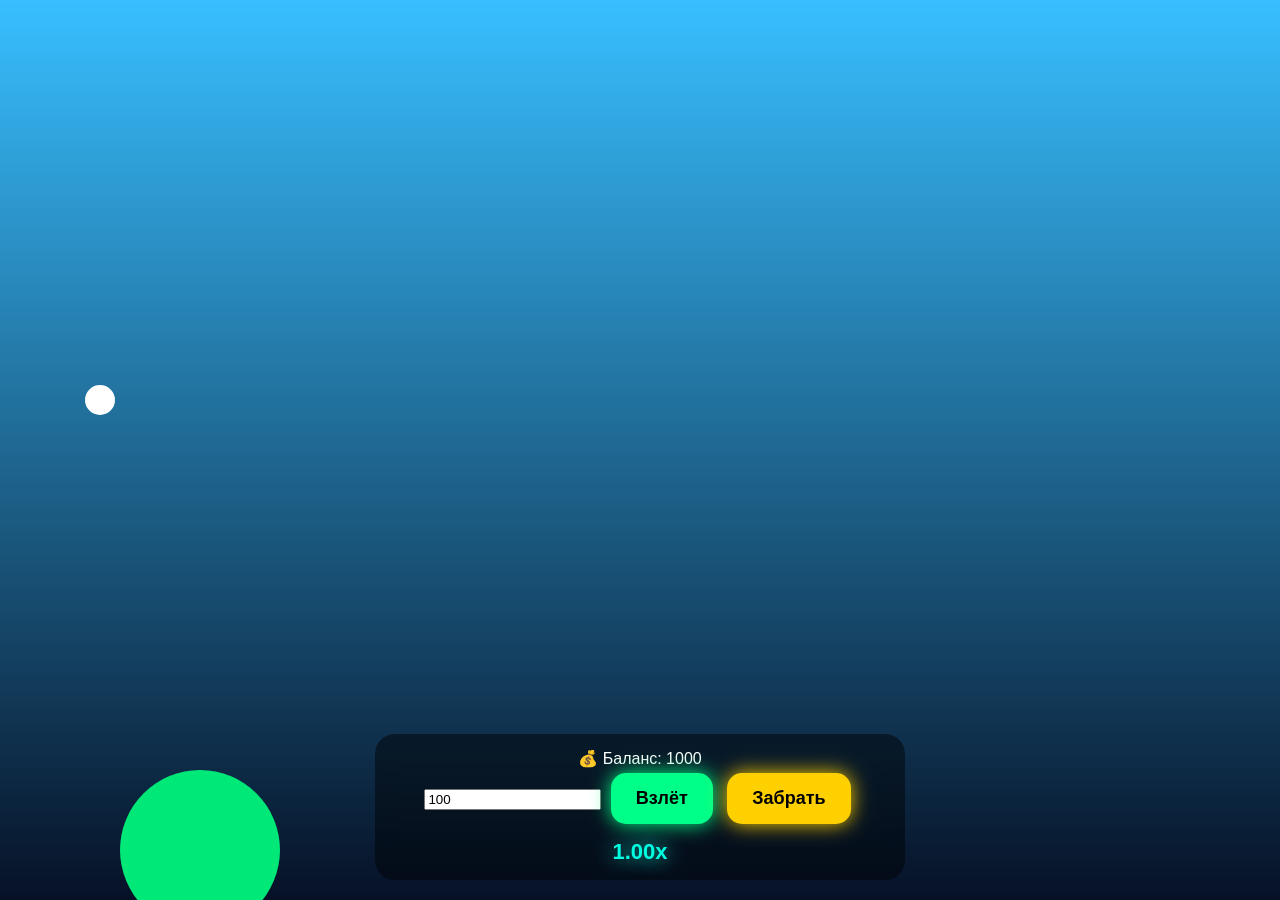
==== commit d8d487a1: "Update index.html" ====
--- a/game/index.html
+++ b/game/index.html
@@ -17,7 +17,6 @@
 
 <canvas id="game"></canvas>
 
-
 <div class="ui">
 
 <div>
@@ -25,30 +24,20 @@
 <span id="balance">1000</span>
 </div>
 
-
-<input 
-id="bet"
-type="number"
-value="100">
-
-
-<br>
+<input id="bet" value="100">
 
 
 <button id="start">
 Взлёт
 </button>
 
-
 <button id="cash">
 Забрать
 </button>
 
-
 <div id="mult">
 1.00x
 </div>
-
 
 </div>
 
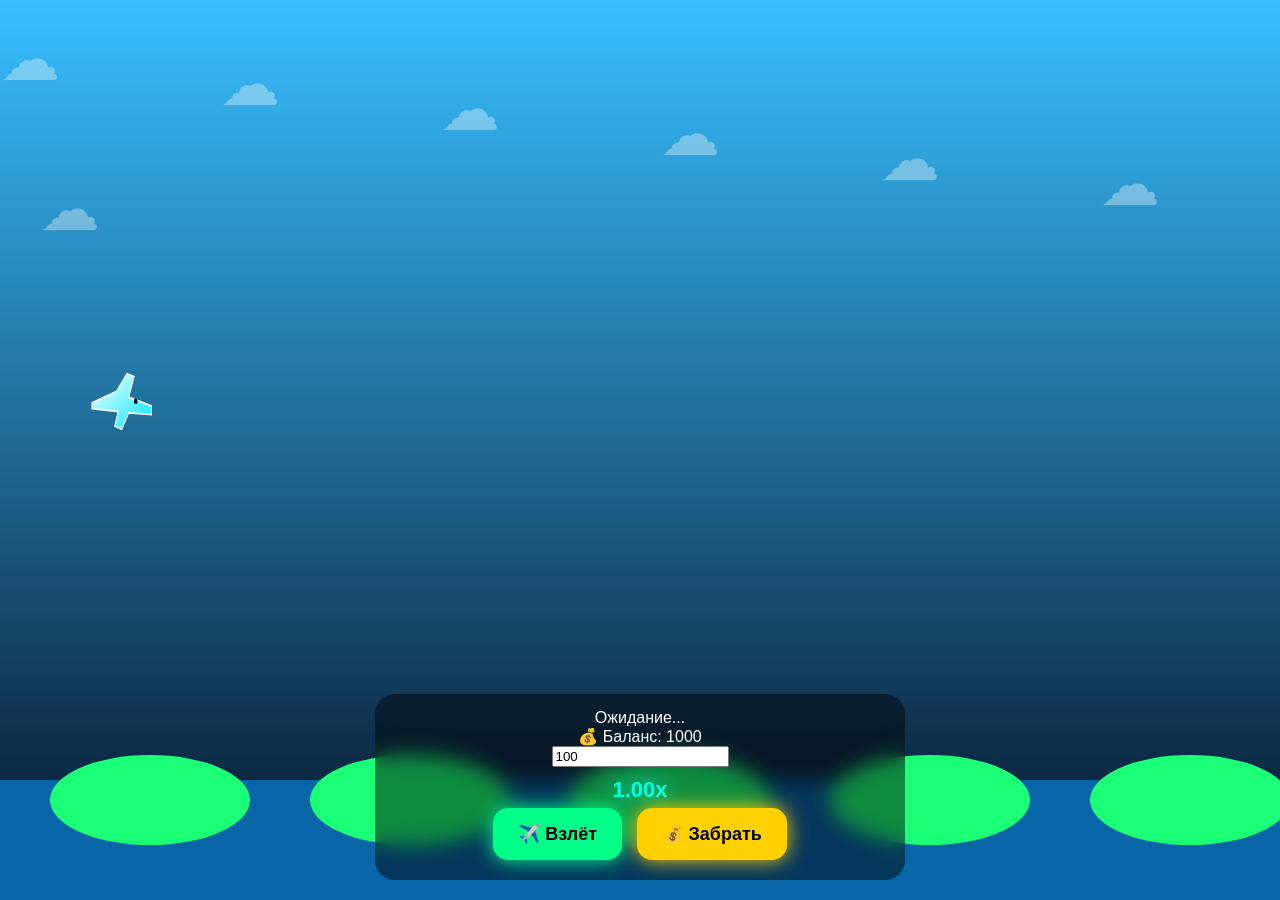
==== commit 1c757818: "Update index.html" ====
--- a/game/index.html
+++ b/game/index.html
@@ -1,13 +1,18 @@
 <!DOCTYPE html>
 <html lang="ru">
+
 <head>
 
 <meta charset="UTF-8">
+
 <meta name="viewport" content="width=device-width, initial-scale=1.0">
+
 
 <title>AVIAMASTERS DEMO</title>
 
+
 <link rel="stylesheet" href="style.css">
+
 
 </head>
 
@@ -17,33 +22,90 @@
 
 <canvas id="game"></canvas>
 
+
+
 <div class="ui">
 
-<div>
-💰 Баланс:
-<span id="balance">1000</span>
+
+
+<div id="status">
+Ожидание...
 </div>
 
-<input id="bet" value="100">
 
 
-<button id="start">
-Взлёт
-</button>
+<div id="history"></div>
 
-<button id="cash">
-Забрать
-</button>
+
+
+<div class="balance">
+
+💰 Баланс:
+
+<span id="balance">
+1000
+</span>
+
+</div>
+
+
+
+<div class="bet-box">
+
+
+<input
+
+id="bet"
+
+type="number"
+
+value="100"
+
+>
+
+
+
+</div>
+
+
 
 <div id="mult">
 1.00x
 </div>
 
+
+
+<div class="buttons">
+
+
+<button id="start">
+
+✈️ Взлёт
+
+</button>
+
+
+
+<button id="cash">
+
+💰 Забрать
+
+</button>
+
+
 </div>
+
+
+
+</div>
+
+
 
 
 <script src="game.js"></script>
 
 
+
 </body>
+
 </html>
